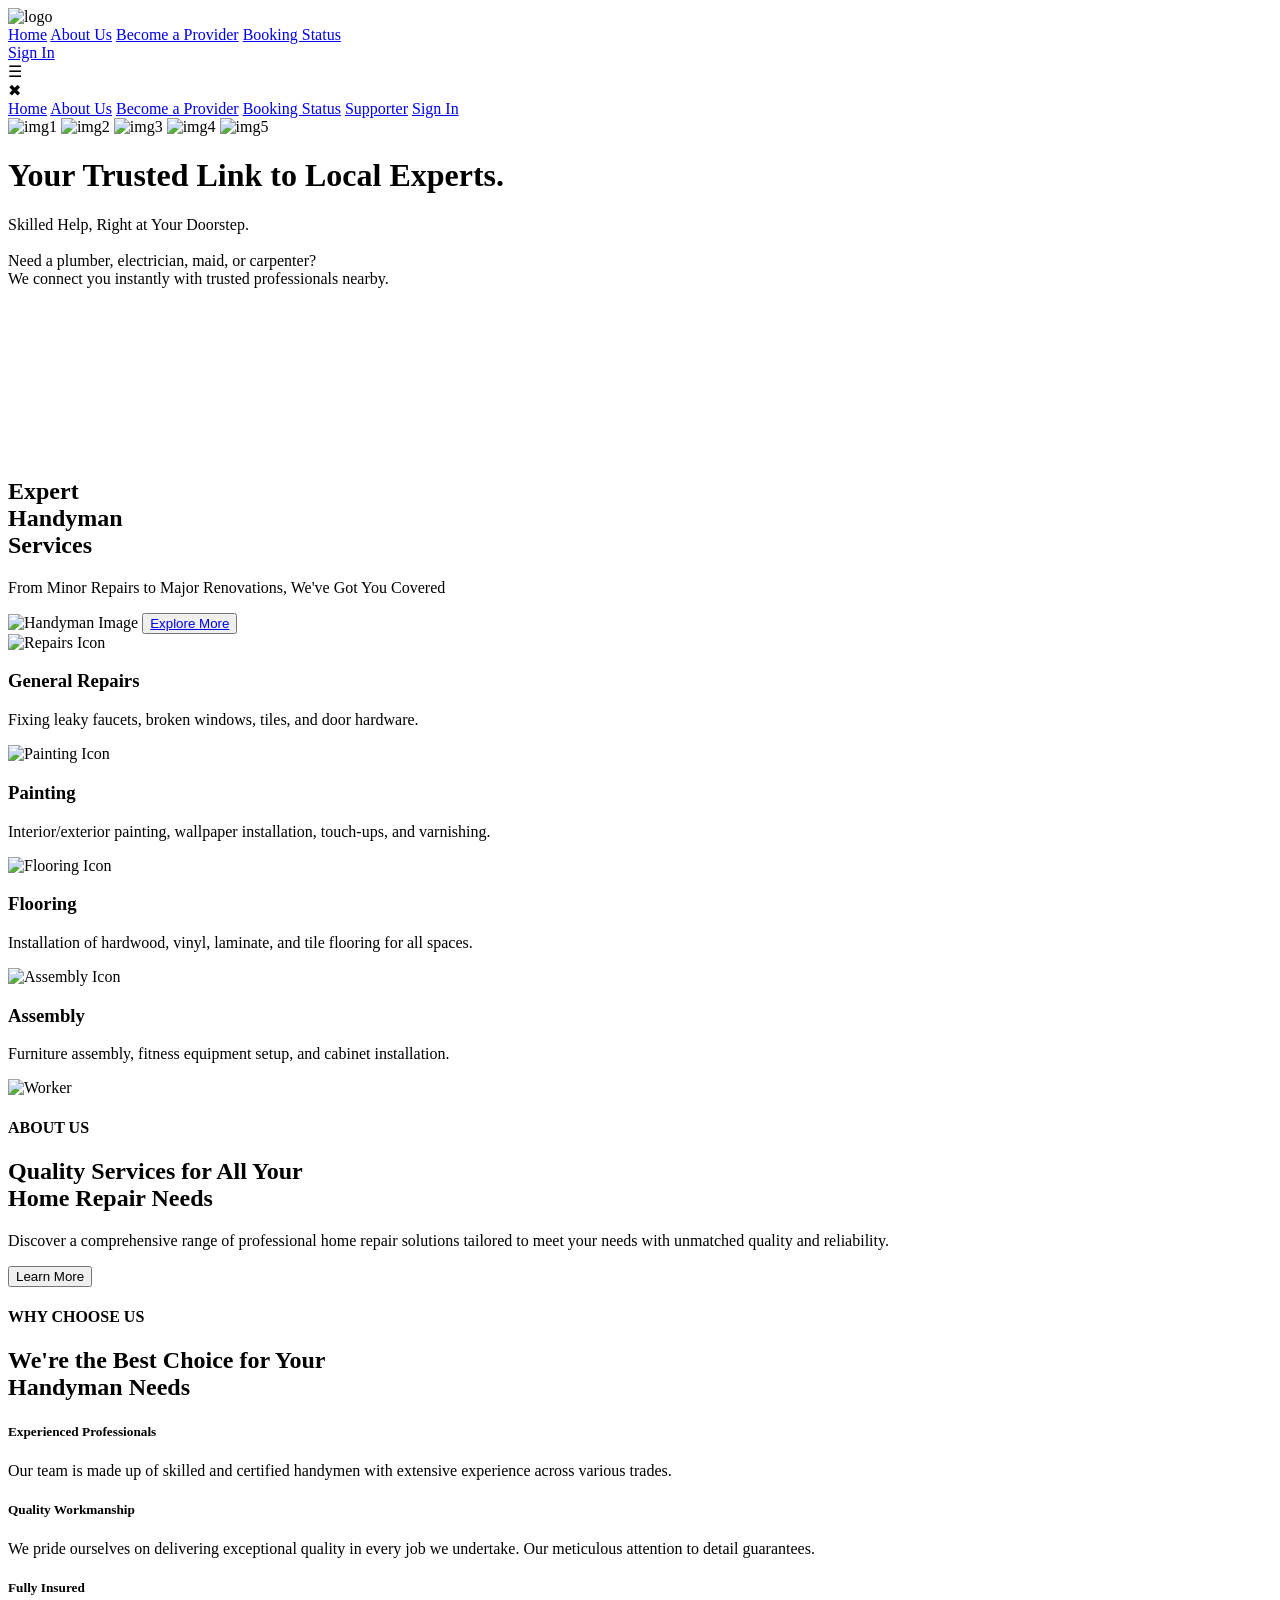
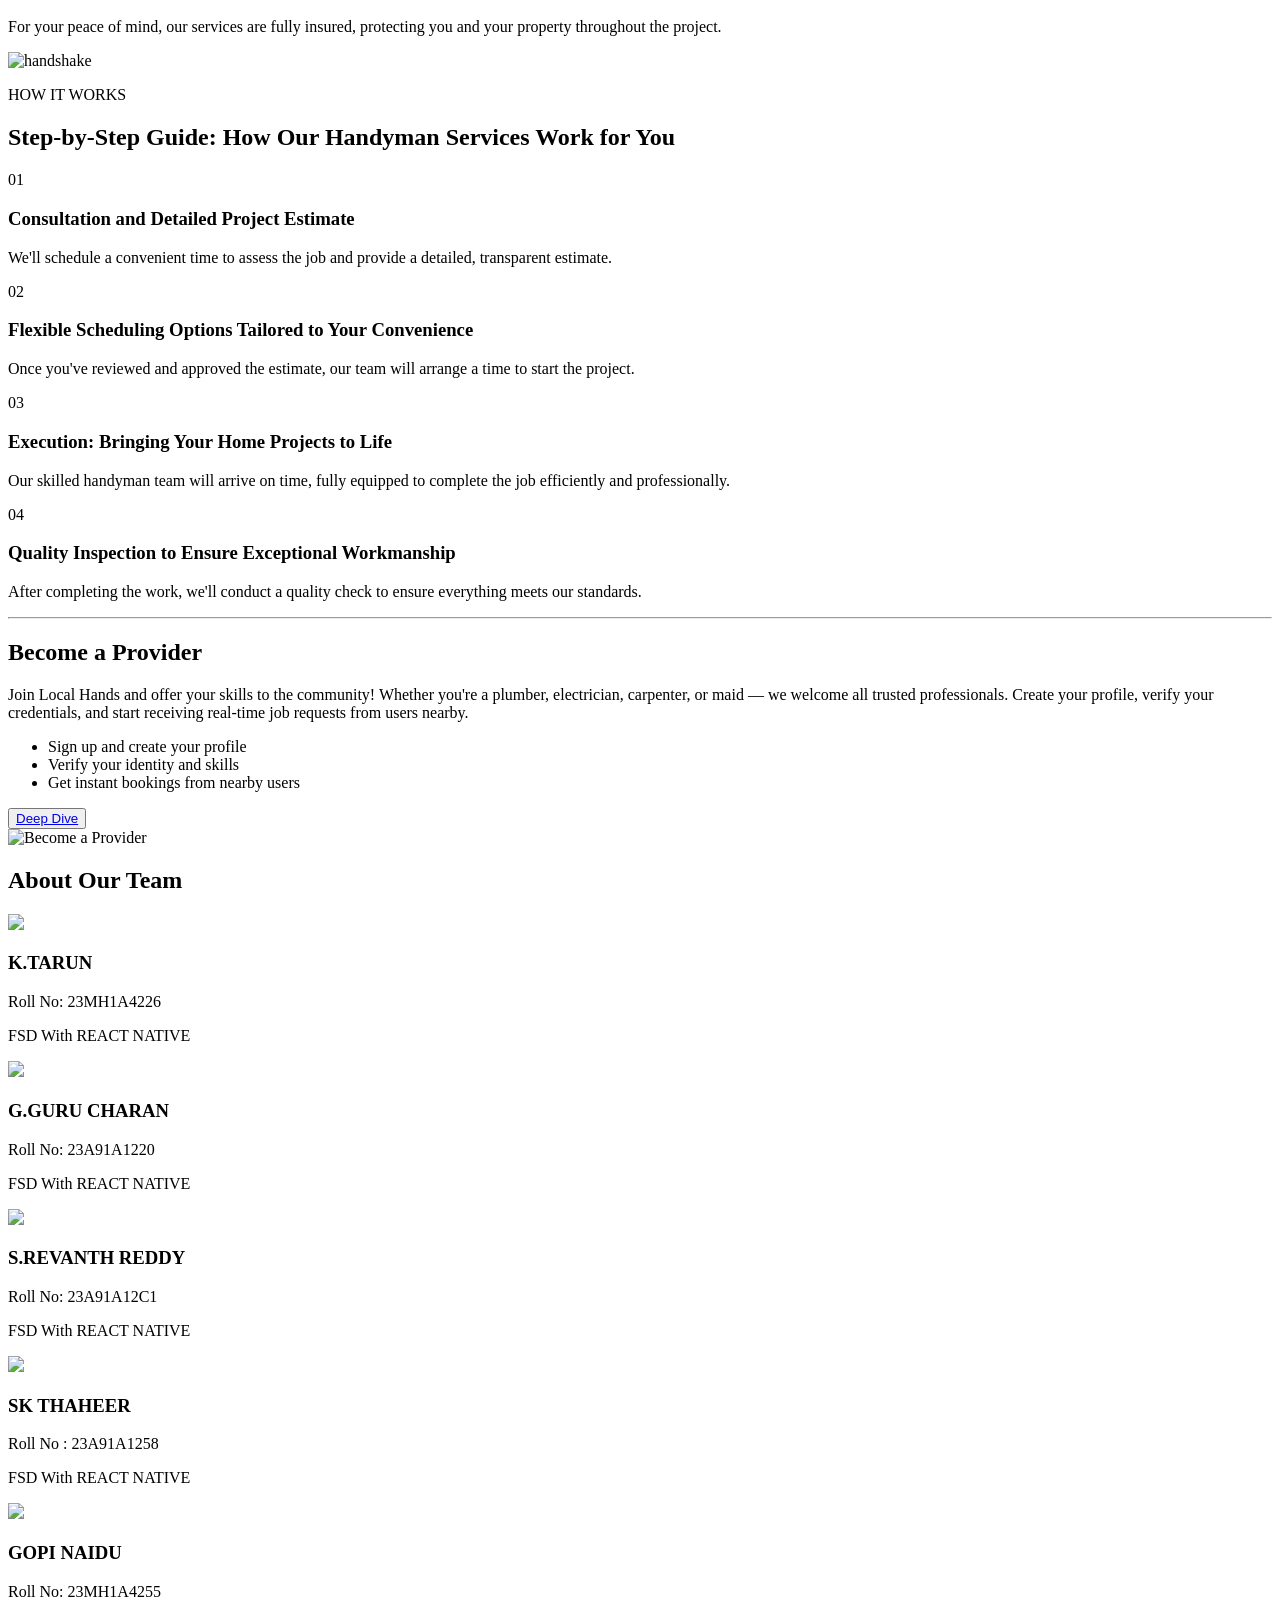
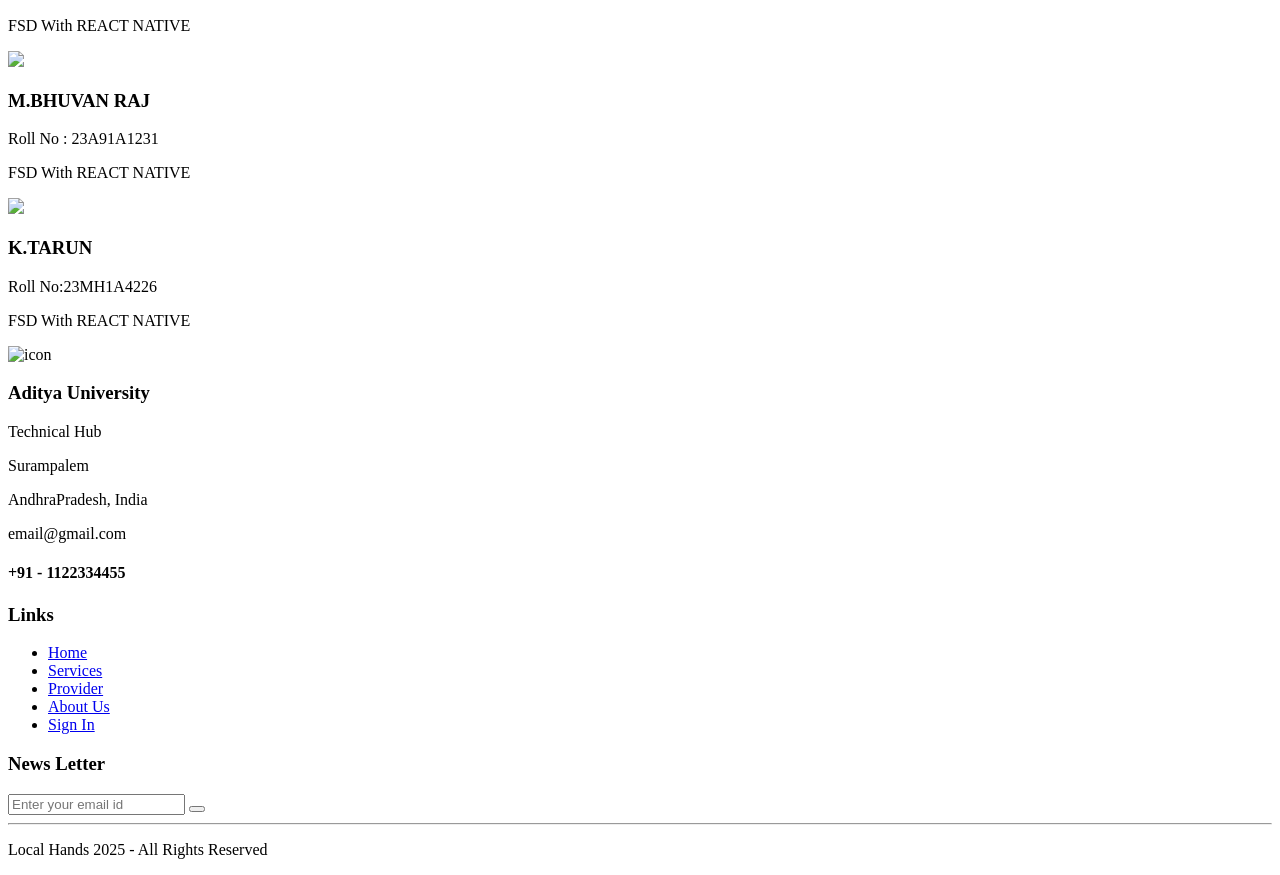
==== index.html @ 52539700 "feat: Add initial implementation of Local Hands website - Created index.html with a structured layou" ====
<!DOCTYPE html>
<html lang="en">

<head>
    <meta charset="UTF-8" />
    <meta name="viewport" content="width=device-width, initial-scale=1.0" />
    <title>Local Hands</title>  
    <link rel="stylesheet" href="myStyle.css" />
    <script src="https://kit.fontawesome.com/f09ceee3c1.js" crossorigin="anonymous"></script>
</head>

<body>
    <div class="main" id="home">
        <div class="navbar">
            <div class="nav-left">
                <img src="/assets/logo.jpg" alt="logo" class="logo">   
            </div>
            <div class="nav-center">
                <a href="#home">Home</a>
                <a href="#About-Us">About Us</a>
                <a href="#provider">Become a Provider</a>   
                <!-- <a href="#intro-panel">All services</a> -->

                <a href="mybooking.html">Booking Status</a>
            </div>
            <div class="nav-right">
                <a href="login.html" class="sign-in-btn">Sign In</a>
                <div class="hamburger" onclick="openMenu()">☰</div>
            </div>
        </div>
        <div class="all-content">
            <div class="Sidebar">
                <div class="close-icon" onclick="closeMenu()">✖</div>
                <a href="#home"> Home</a>
                <a href="#About-Us">About Us</a>
                <a href="#provider"> Become a Provider</a>
                <a href="#provider"> Booking Status</a>
                 <a href="#intro-panel">Supporter</a>

                <a href="login.html"> Sign In</a>
            </div>

            <div class="slider-cont">
                <div class="slider-wr">
                    <div class="slider">
                        <img id="slide-1" src="/assets/location1.jpg" alt="img1">
                        <img id="slide-2" src="/assets/Electrician2.jpg" alt="img2">
                        <img id="slide-3" src="/assets/Maid3.jpg" alt="img3">
                        <img id="slide-4" src="/assets/Carpenter4.jpg" alt="img4">
                        <img id="slide-5" src="/assets/Trusted5.jpg" alt="img5">
                    </div>
                    <div class="slider-nav">
                        <a href="#slide-1"></a>
                        <a href="#slide-2"></a>
                        <a href="#slide-3"></a>
                        <a href="#slide-4"></a>
                        <a href="#slide-5"></a>
                    </div>
                </div>
            </div>

            <div class="container">
                <div class="left">
                    <h1>Your Trusted <span>Link</span> to <span>Local</span> Experts.</h1>
                    <p>Skilled Help, Right at Your Doorstep.<br><br>
                        Need a plumber, electrician, maid, or carpenter? <br>
                        We connect you instantly with trusted professionals nearby.</p>
                    <!-- <button class="signIn-btn">
                        <a href="#">Explore</a>
                    </button> -->
                </div>
                <div class="right">
                    <video autoplay muted loop src="./assets/video2 (1).mp4" alt="img">
                </div>
            </div>
        </div>
<!-- services-->

<section class="section-container">
    <!-- Left Section -->
    <div class="intro-panel">
      <h1>Expert<br>Handyman<br>Services</h1>
      <p>From Minor Repairs to Major Renovations, We've Got You Covered</p>
      <img src="https://d27vg8jo26ejl7.cloudfront.net/images/partner_registration/ru-service-provider.png" alt="Handyman Image" class="main-image" />
      <button class="cta-button"><a href="./Allservices.html">Explore More</a></button>
    </div>

    <!-- Right Section -->
    <div class="services-grid">
      <div class="service-card">
        <img src="https://bernardspillane.ie/wp-content/uploads/2020/02/General-Repairs-Maintenance.jpg" alt="Repairs Icon" class="service-image"/>
        <h3>General Repairs</h3>
        <p>Fixing leaky faucets, broken windows, tiles, and door hardware.</p>
      </div>
      <div class="service-card">
        <img src="https://handymanofcobb.com/wp-content/uploads/2022/05/greensboro-professional-painters-drywall-repair-1_orig.jpg" alt="Painting Icon" class="service-image"/>
        <h3>Painting</h3>
        <p>Interior/exterior painting, wallpaper installation, touch-ups, and varnishing.</p>
      </div>
      <div class="service-card">
        <img src="https://encrypted-tbn0.gstatic.com/images?q=tbn:ANd9GcQEj7vi5hPJaVwqevmM2VO5gn5ODfnHuxLxfw&s" alt="Flooring Icon" class="service-image"/>
        <h3>Flooring</h3>
        <p>Installation of hardwood, vinyl, laminate, and tile flooring for all spaces.</p>
      </div>
      <div class="service-card">
        <img src="https://encrypted-tbn0.gstatic.com/images?q=tbn:ANd9GcQiRS_-NgOWRgSBmi3JAGXg7_hEZpjzw-PqiA&s" alt="Assembly Icon" class="service-image"/>
        <h3>Assembly</h3>
        <p>Furniture assembly, fitness equipment setup, and cabinet installation.</p>
      </div>
    </div>
  </section>

<!-- learn more-->

     <div class="aboutprovs">
            <section class="section about-section">
                <div class="about-img-wrapper">
                    <img src="https://thanksfortoday.studio/fixit/wp-content/uploads/sites/40/2024/05/builder-working-on-house-rennovation-2023-11-27-05-12-39-utc.jpg"
                        alt="Worker">
                </div>
                <div class="about-text-content">
                    <h4>ABOUT US</h4>
                    <h2>Quality Services for All Your<br>Home Repair Needs</h2>
                    <p>Discover a comprehensive range of professional home repair solutions tailored to meet your needs
                        with
                        unmatched quality and reliability.</p>
                       <button class="btn-learn-more" onclick="location.href='#how-it-works'">Learn More</button>
                </div>
            </section>

            <section class="section why-section">
                <div class="why-text-content">
                    <h4>WHY CHOOSE US</h4>
                    <h2>We're the Best Choice for Your<br>Handyman Needs</h2>
                    <div class="feature-list">
                        <div class="feature-item">
                            <div class="feature-icon">
                                <i class="fa-solid fa-medal"></i>
                            </div>
                            <div>
                                <h5>Experienced Professionals</h5>
                                <p>Our team is made up of skilled and certified handymen with extensive experience
                                    across
                                    various trades.</p>
                            </div>
                        </div>

                        <div class="feature-item">
                            <div class="feature-icon">
                                <i class="fa-solid fa-thumbs-up"></i>
                            </div>
                            <div>
                                <h5>Quality Workmanship</h5>
                                <p>We pride ourselves on delivering exceptional quality in every job we undertake. Our
                                    meticulous attention to detail guarantees.</p>
                            </div>
                        </div>

                        <div class="feature-item">
                            <div class="feature-icon">
                                <i class="fa-solid fa-shield-halved"></i>
                            </div>
                            <div>
                                <h5>Fully Insured</h5>
                                <p>For your peace of mind, our services are fully insured, protecting you and your
                                    property
                                    throughout the project.</p>
                            </div>
                        </div>
                    </div>
                </div>

                <div class="why-img-wrapper">

                    <div class="why-image">
                        <img src="https://thanksfortoday.studio/fixit/wp-content/uploads/sites/40/2024/05/happy-female-client-and-maintenance-service-worker-2023-11-27-05-21-55-utc.jpg"
                            alt="handshake">
                    </div>
                </div>
            </section>
        </div>

<!--steps to use-->
        <div class="work-section">
            <div class="work-header">
                <div class="header-text">
                    <p class="label">HOW IT WORKS</p>
                    <h2 class="title">Step-by-Step Guide: How Our Handyman Services Work for You</h2>
                </div>
                 
            </div>

            <div class="work-cards">
                <div class="card brown-card">
                    <div class="card-num">01</div>
                    <h3 class="card-head">Consultation and Detailed Project Estimate</h3>
                    <p class="card-text">We'll schedule a convenient time to assess the job and provide a detailed,
                        transparent estimate.</p>
                </div>

                <div class="card white-card">
                    <div class="card-num">02</div>
                    <h3 class="card-head">Flexible Scheduling Options Tailored to Your Convenience</h3>
                    <p class="card-text">Once you've reviewed and approved the estimate, our team will arrange a time to
                        start the project.</p>
                </div>

                <div class="card brown-card">
                    <div class="card-num">03</div>
                    <h3 class="card-head">Execution: Bringing Your Home Projects to Life</h3>
                    <p class="card-text">Our skilled handyman team will arrive on time, fully equipped to complete the
                        job efficiently and professionally.</p>
                </div>

                <div class="card white-card">
                    <div class="card-num">04</div>
                    <h3 class="card-head">Quality Inspection to Ensure Exceptional Workmanship</h3>
                    <p class="card-text">After completing the work, we'll conduct a quality check to ensure everything
                        meets our standards.</p>
                </div>
            </div>
        </div>
        <hr>
<!-- Become a Provider-->

       <div class="Provider" id="provider">
            <div class="provider-container">
                <div class="provider-left">
                    <h2>Become a Provider</h2>
                    <p>Join Local Hands and offer your skills to the community! Whether you're a plumber, electrician,
                        carpenter, or maid — we welcome all trusted professionals. Create your profile, verify your
                        credentials, and start receiving real-time job requests from users nearby.</p>
                    <ul>
                        <li><i class="fa-solid fa-user"></i> Sign up and create your profile</li>
                        <li><i class="fa-solid fa-shield-halved"></i> Verify your identity and skills</li>
                        <li><i class="fa-solid fa-handshake"></i> Get instant bookings from nearby users</li>
                    </ul>
                    <button class="signIn-btn"><a href="form.html">Deep Dive</a></button>
                </div>
                <div class="provider-right">
                    <img src="assets/providerimg.png" alt="Become a Provider" />
                </div>
            </div>
        </div>
<!-- About us-->
       <div class="Aboutus" id="About-Us">
            <h2>About Our Team</h2>
            <div class="team-slider">
                <div class="fullteam">
                    <div class="team-member1">
                        <div class="pic-frame">
                            <img src="https://mobile.technicalhub.io:5010/student/23MH1A4226.png">
                        </div>
                        <h3>K.TARUN</h3>
                        <p>Roll No: 23MH1A4226</p>
                        <p> FSD With REACT NATIVE</p>
                    </div>

                    <div class="team-member">
                        <div class="pic-frame">
                            <img src="assets/charan.jpg">
                        </div>
                        <h3>G.GURU CHARAN</h3>
                        <p>Roll No: 23A91A1220</p>
                        <p>FSD With REACT NATIVE</p>
                    </div>

                    <div class="team-member1">
                        <div class="pic-frame">
                            <img src="assets/revanth.jpg">
                        </div>
                        <h3>S.REVANTH REDDY</h3>
                        <p>Roll No: 23A91A12C1</p>
                        <p>FSD With REACT NATIVE</p>
                    </div>

                    <div class="team-member">
                        <div class="pic-frame">
                            <img src="https://mobile.technicalhub.io:5010/student/23A91A1258.png">
                        </div>
                        <h3>SK THAHEER</h3>
                        <p>Roll No : 23A91A1258</p>
                        <p>FSD With REACT NATIVE</p>
                    </div>

                    <div class="team-member1">
                        <div class="pic-frame">
                            <img src=" https://mobile.technicalhub.io:5010/student/23MH1A4255.png">
                        </div>
                        <h3>GOPI NAIDU</h3>
                        <p>Roll No: 23MH1A4255</p>
                        <p>FSD With REACT NATIVE</p>
                    </div>

                    <div class="team-member">
                        <div class="pic-frame">
                            <img src="assets/bhuvan.jpg">
                        </div>
                        <h3>M.BHUVAN RAJ</h3>
                        <p>Roll No : 23A91A1231</p>
                        <p>FSD With REACT NATIVE</p>
                    </div>
                    <div class="team-member1">
                        <div class="pic-frame">
                            <img src="https://mobile.technicalhub.io:5010/student/23MH1A4226.png""/>
                        </div>
                        <h3>K.TARUN</h3>
                        <p>Roll No:23MH1A4226</p>
                        <p> FSD With REACT NATIVE</p>
                    </div>
                </div>
            </div>
        </div>  
    </div>
    <!-- Footer -->
    <div class="footer">
        <div class="row">
            <div class="col logo-col">
              <img src=".//assets/localhandsicon.jpg" alt="icon" class="footlogo">
            </div>
            <div class="col">
                <h3>Aditya University
                    <div class="underline"><span></span></div>
                </h3>
                <p>Technical Hub</p>
                <p>Surampalem</p>
                <p>AndhraPradesh, India</p>
                <p class="email-id">email@gmail.com</p>
                <h4>+91 - 1122334455</h4>
            </div>
            <div class="col">
                <h3>Links <div class="underline"><span></span></div>
                </h3>
                <ul>
                    <li><a href="#home">Home</a></li>
                    <li><a href="#services">Services</a></li>
                    <li><a href="#provider">Provider</a></li>
                    <li><a href="#About-Us">About Us</a></li>
                    <li><a href="login.html">Sign In</a></li>
                </ul>
            </div>
            <div class="col">
                <h3>News Letter <div class="underline"><span></span></div>
                </h3>
                <form>
                    <i class="fa-regular fa-envelope"></i>
                    <input type="email" placeholder="Enter your email id" required>
                    <button type="submit"><i class="fa-solid fa-arrow-right"></i></button>
                </form>
                <div class="social-ic">
                    <i class="fa-brands fa-facebook"></i>
                    <i class="fa-brands fa-instagram"></i>
                    <i class="fa-brands fa-github"></i>
                    <i class="fa-brands fa-linkedin"></i>
                </div>
            </div>
        </div>
        <hr>
        <p class="copyrights">Local Hands <i class="fa-regular fa-copyright"></i> 2025 - All Rights Reserved </p>
    </div>

    <script src="script.js"></script>
</body>

</html>
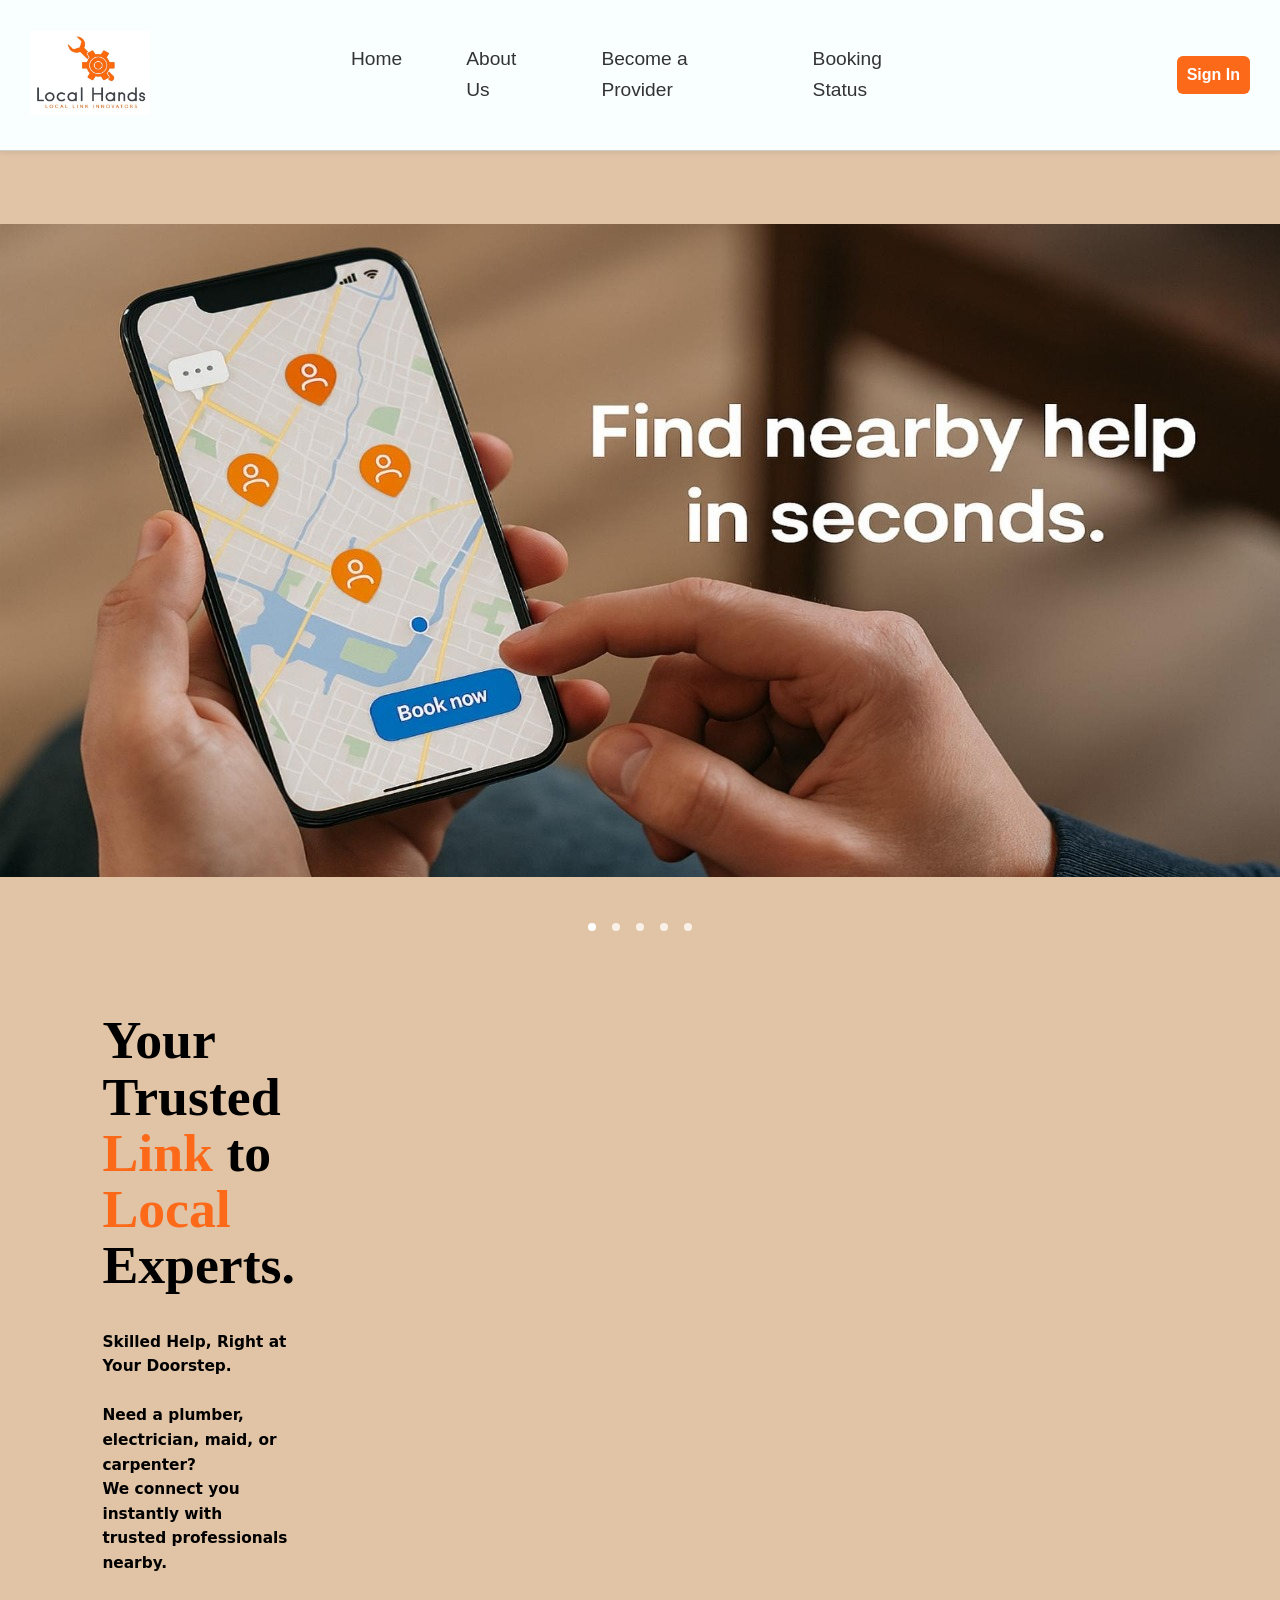
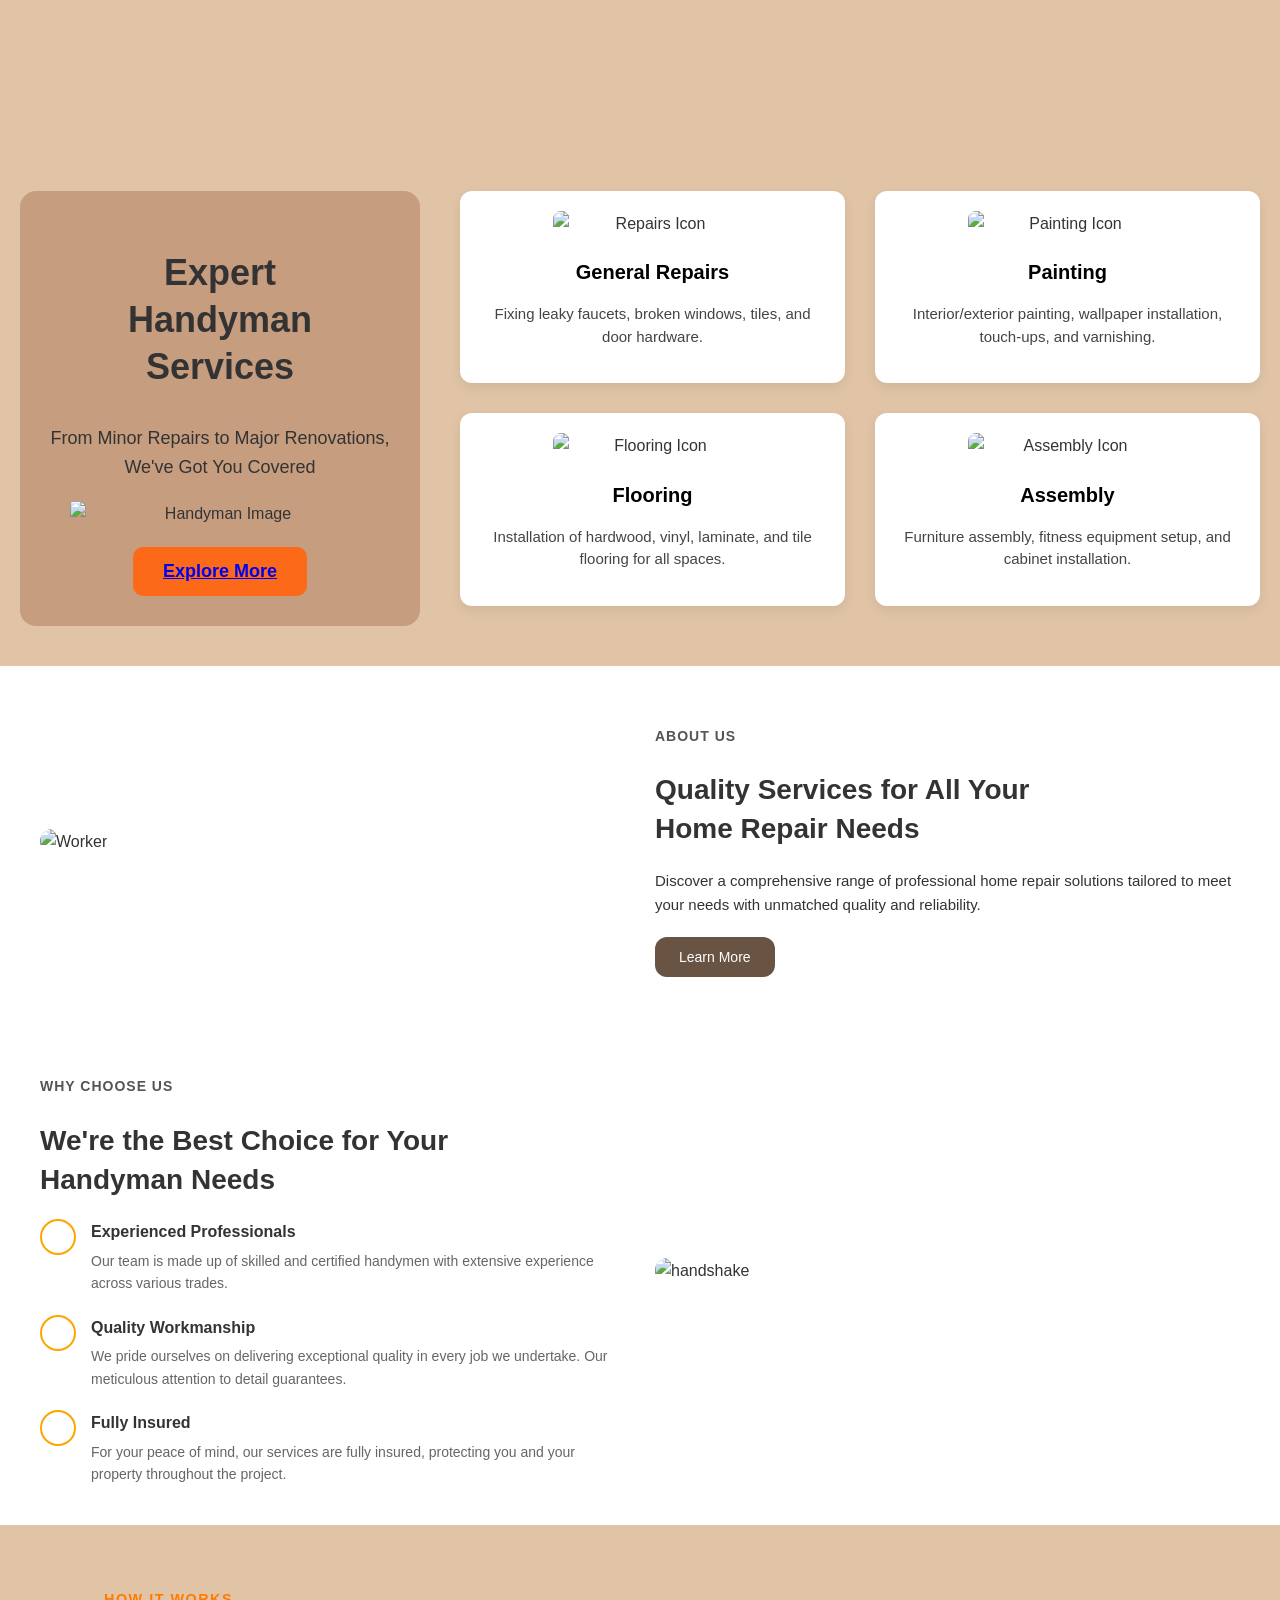
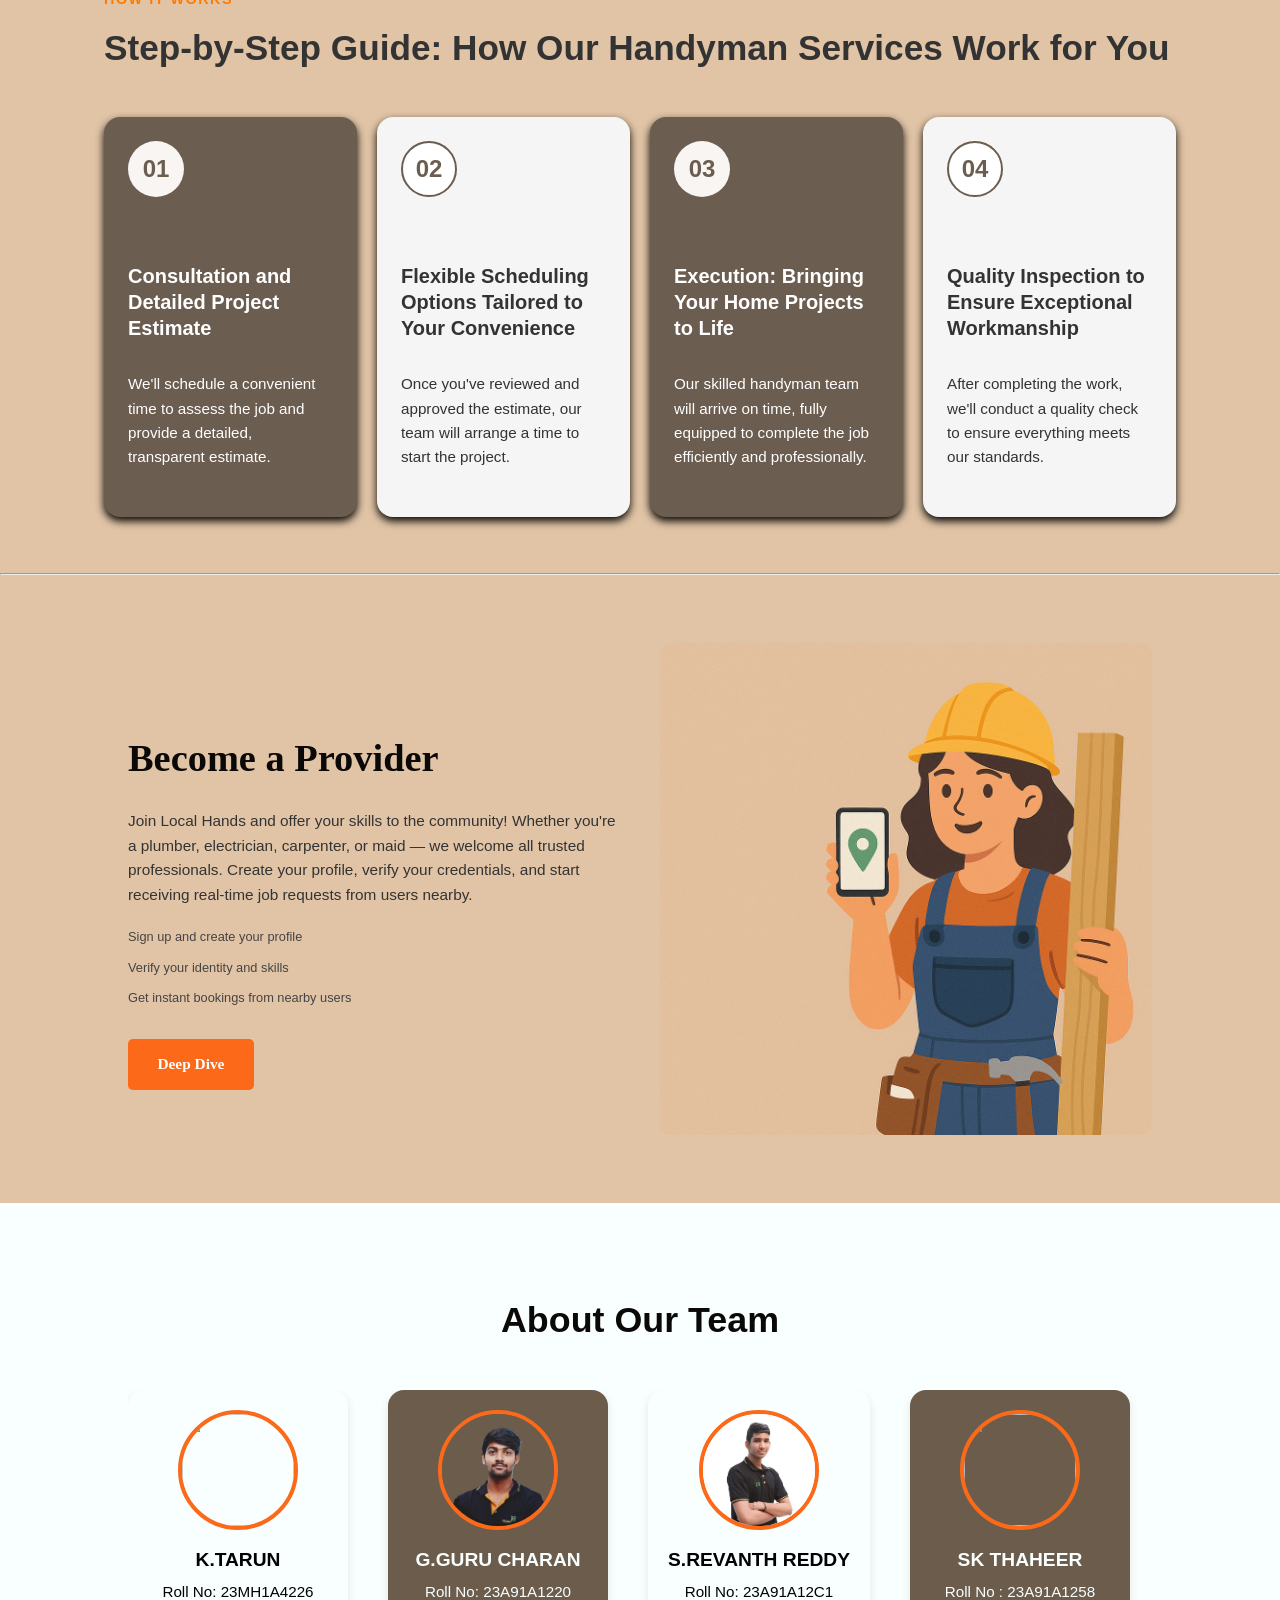
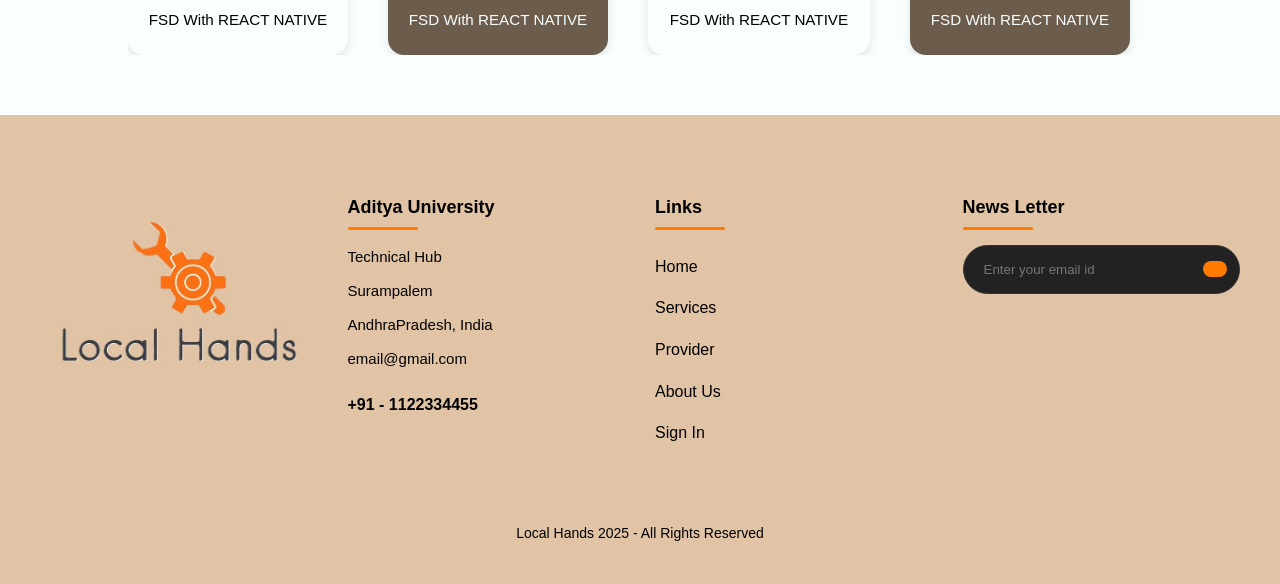
==== commit 0bcddccc: "Fix stylesheet link case sensitivity" ====
--- a/index.html
+++ b/index.html
@@ -5,7 +5,7 @@
     <meta charset="UTF-8" />
     <meta name="viewport" content="width=device-width, initial-scale=1.0" />
     <title>Local Hands</title>  
-    <link rel="stylesheet" href="myStyle.css" />
+    <link rel="stylesheet" href="mystyle.css" />
     <script src="https://kit.fontawesome.com/f09ceee3c1.js" crossorigin="anonymous"></script>
 </head>
 
@@ -362,4 +362,4 @@
     <script src="script.js"></script>
 </body>
 
-</html>+</html>
--- a/mystyle.css
+++ b/mystyle.css
@@ -0,0 +1,1202 @@
+* {
+  box-sizing: border-box;
+}
+html {
+  scroll-behavior: smooth;
+}
+
+body {
+  margin: 0;  
+  padding: 0;
+} 
+.navbar {
+  /* height: 85px; */
+  padding: 20px;  
+  display: flex;    
+  align-items: center;
+  justify-content: space-between;
+  padding: 15px 30px;
+  background-color: #f9ffff;
+  border-bottom: 1px solid #ccc;
+  box-shadow: 0 1px 6px rgba(0, 0, 0, 0.1);
+  position: sticky;   
+  top: 0;
+  z-index: 10;
+}
+.nav-left img {
+  padding-top: 16px;
+  width: 120px;   
+  height: 100px;
+  align-self: flex-start;
+  margin-bottom: 12px;
+}
+
+.logo,
+.nav-right a,
+.location-icon,
+.dropdown-icon {
+  color: #111111;
+}
+
+.logo {
+  font-size: 28px;
+  font-weight: bold;
+  color: rgb(0, 0, 0);
+  margin: 0;
+}
+
+.nav-left {
+  flex: 1;
+}
+
+.nav-center {
+  flex: 2;
+  display: flex;
+  justify-content: space-between;
+  gap: 2rem;
+}
+
+.nav-center a {
+  text-decoration: none;
+  color: #333;
+  font-size: 1.2rem;
+  font-weight: 500;
+  padding: 8px 16px;
+  transition: color 0.2s;
+}
+
+.nav-center a:hover {
+  color: #fc6919;
+}
+/* 
+.location-box {
+  display: flex;
+  align-items: center;
+  gap: 8px;
+  background: #f7f7f7;
+  border-radius: 8px;
+  padding: 6px 12px;
+  box-shadow: 0 1px 4px rgba(0, 0, 0, 0.03);
+}
+
+.location-box input {
+  border: none;
+  outline: none;
+  font-size: 14px;
+  padding: 4px;
+}
+
+.nav-input {
+  width: 120px;
+  max-width: 30vw;
+  padding: 6px 10px;
+  border: 1px solid #ccc;
+  border-radius: 6px;
+  margin: 0 4px;
+  font-size: 15px;
+}
+
+.search-box {
+  flex: 1;
+  margin-left: 10px;
+}
+
+.location-icon {
+  font-size: 18px;
+  margin-right: 6px;
+} */
+
+.dropdown-icon {
+  font-size: 12px;
+  margin-left: 5px;
+  cursor: pointer;
+}
+
+.nav-right {
+  flex: 1;
+  display: flex;
+  align-items: center;
+  justify-content: flex-end;
+  gap: 1rem;
+}
+
+.nav-right a {
+  display: flex;
+  align-items: center;
+  gap: 4px;
+  text-decoration: none;
+  color: #222;
+  font-weight: 600;
+  font-size: 16px;
+  padding: 6px 10px;
+  border-radius: 6px;
+  transition: background 0.2s;
+}
+
+/* .nav-right a:hover {
+  background: #FC6919;
+} */
+
+.sign-in-btn {
+  background: #fc6919;
+  color: #fff !important;
+  padding: 18px 30px;
+  border-radius: 20px;
+  text-decoration: none;
+  font-weight: 600;
+  transition: background 0.2s;
+  border: none;
+}
+
+.sign-in-btn:hover {
+  background:#6b5c4c;;
+  color: #fff;
+}
+
+.hamburger {
+  display: none;
+  font-size: 2rem;
+  margin-left: 10px;
+  cursor: pointer;
+}
+
+.Sidebar {
+  display: none;
+  flex-direction: column;
+  position: fixed;
+  top: 0;
+  right: 0;
+  background: #fff;
+  width: 220px;
+  height: 100vh;
+  box-shadow: -2px 0 12px rgba(0, 0, 0, 0.08);
+  z-index: 1000;
+  padding: 24px 16px;
+  gap: 18px;
+}
+
+.close-icon {
+  align-self: flex-end;
+  font-size: 24px;
+  cursor: pointer;
+  color: #333;
+  margin-bottom: 12px;
+}
+
+.Sidebar a {
+  display: flex;
+  align-items: center;
+  gap: 8px;
+  text-decoration: none;
+  color: #333;
+  font-size: 18px;
+  padding: 10px 0;
+  border-bottom: 1px solid #eee;
+}
+
+.Sidebar a:hover {
+  color: #fc6919;
+  background: #f0f0f0;
+}
+
+.slider-cont {
+  width: 100%;
+  height: calc(100vh - 100px);
+  overflow: hidden;
+  margin: 0;
+  padding: 0;
+  position: relative;
+  /* background-image: url(assets/background1.jpg); */
+}
+
+.slider-wr {
+  position: relative;
+  max-width: 100rem;
+  height: calc(100vh - 100px);
+  margin: 0 auto;
+  overflow: hidden;
+}
+
+.slider {
+  display: flex;
+  height: 100%;
+  overflow-x: auto;
+  scroll-snap-type: x mandatory;
+  scroll-behavior: smooth;
+  box-shadow: 0 1.5rem 3rem -0.75rem hsla(0, 0%, 0%, 0.25);
+}
+
+.slider img {
+  flex: 1 0 100%;
+  scroll-snap-align: start;
+  object-fit: contain;
+  width: 100%;
+  height: 100%;
+}
+
+.slider-nav {
+  display: flex;
+  column-gap: 1rem;
+  position: absolute;
+  bottom: 1.25rem;
+  left: 50%;
+  transform: translateX(-50%);
+  z-index: 1;
+}
+
+.slider-nav a {
+  width: 0.5rem;
+  height: 0.5rem;
+  border-radius: 50%;
+  background-color: white;
+  opacity: 0.75;
+  transition: opacity ease 250ms;
+}
+
+.slider-nav a:hover {
+  opacity: 1;
+}
+.slider::-webkit-scrollbar {
+  display: none;
+}
+
+.slider {
+  -ms-overflow-style: none;
+  scrollbar-width: none;
+}
+
+@media (max-width: 770px) {
+  .slider-wr {
+    height: 50vh;
+  }
+}
+
+
+.section-container {
+      display: flex;
+      flex-wrap: wrap;
+      gap: 40px;
+      justify-content: center;
+      align-items: flex-start;
+      padding: 40px 20px;
+    }
+
+    .intro-panel {
+      background-color: #c69d7f;
+      padding: 30px;
+      border-radius: 16px;
+      flex: 1 1 350px;
+      max-width: 450px;
+      display: flex;
+      flex-direction: column;
+      align-items: center;
+      text-align: center;
+    }
+
+    .intro-panel h1 {
+      font-size: 36px;
+      font-weight: bold;
+      margin-bottom: 15px;
+      line-height: 1.3;
+    }
+
+    .intro-panel p {
+      font-size: 18px;
+      margin-bottom: 20px;
+    }
+
+    .main-image {
+      width: 100%;
+      max-width: 300px;
+      height: auto;
+      margin-bottom: 20px;
+    }
+
+    .cta-button {
+      background-color: #fc6919;
+      
+      border: none;
+      text-decoration: none;
+
+      padding: 14px 30px;
+      border-radius: 10px;
+      cursor: pointer;
+      font-weight: bold;
+      font-size: 18px;
+      transition: background-color 0.3s ease;
+    }
+
+    .cta-button:hover {
+      background-color: #e05812;
+    }
+
+    .services-grid {
+      flex: 2 1 700px;
+      display: grid;
+      grid-template-columns: repeat(2, 1fr);
+      gap: 30px;
+    }
+
+    .service-card {
+      background-color: #ffffff;
+      border-radius: 12px;
+      box-shadow: 0 4px 12px rgba(0,0,0,0.08);
+      padding: 20px;
+      text-align: center;
+      transition: transform 0.3s ease;
+    }
+
+    .service-card:hover {
+      transform: translateY(-6px);
+    }
+
+    .service-card img {
+      width: 100%;
+      max-width: 200px;
+      height: auto;
+      margin: 0 auto 15px auto;
+      display: block;
+      border-radius: 8px;
+    }
+
+    .service-card h3 {
+      font-size: 20px;
+      margin-bottom: 10px;
+      color: #000;
+    }
+
+    .service-card p {
+      font-size: 15px;
+      color: #444;
+      line-height: 1.5;
+    }
+
+    @media (max-width: 992px) {
+      .section-container {
+        flex-direction: column;
+        align-items: center;
+      }
+
+      .services-grid {
+        grid-template-columns: 1fr;
+        width: 100%;
+      }
+
+      .service-card {
+        max-width: 100%;
+      }
+    }
+
+    @media (max-width: 480px) {
+      .intro-panel h1 {
+        font-size: 28px;
+      }
+
+      .intro-panel p,
+      .service-card p {
+        font-size: 14px;
+      }
+
+      .cta-button {
+        font-size: 16px;
+        padding: 10px 20px;
+      }
+    }
+.container {
+  background-color: #e1c4a6;
+  width: 100%;
+  
+  height: calc(100vh - 100px);
+  display: flex;
+  position: relative;
+}
+.left {
+  height: 100%;
+  width: 50%;
+  padding: 2vw 8vw;
+}
+
+.left h1 {
+  color: black;
+  font-size: 4.2vw;
+  line-height: 4.4vw;
+  font-family: Cambria, Cochin, Georgia, Times, "Times New Roman", serif;
+}
+
+.left h1 span {
+  color: #fc6919;
+}
+
+.left p {
+  font-family: system-ui, -apple-system, BlinkMacSystemFont, "Segoe UI", Roboto,
+    Oxygen, Ubuntu, Cantarell, "Open Sans", "Helvetica Neue", sans-serif;
+  font-size: 1.2vw;
+  font-weight: 600;
+  color: black;
+  width: 80%;
+  margin-top: 2vw;
+  margin-bottom: 3vw;
+}
+
+.signIn-btn {
+  font-family: "Times New Roman", Times, serif;
+  cursor: pointer;
+  font-size: 1.2vw;
+  padding: 1.3vw 2.3vw;
+  background-color: #fc6919;
+  color: white;
+  border: none;
+  border-radius: 5px;
+  font-weight: 700;
+  transition: all 0.1s ease;
+}
+
+.signIn-btn a {
+  text-decoration: none;
+  color: white;
+}
+
+.signIn-btn:hover {
+  background-color: #6b5c4c;
+  color: white;
+}
+
+.signIn-btn:active {
+  transform: translateY(2px);
+}
+
+.right {
+  /* height: 100%; */
+  /* width: 50%; */
+  overflow: hidden;
+  padding-bottom: 10px;
+}
+
+.right video {
+  width: 100%;
+  height: 100%;
+  object-fit: contain;
+}
+
+.content {
+  display: flex;
+  justify-content: center;
+  width: 100%;
+  height: 1000px;
+  background-color: #c2f7fc;
+}
+
+@media (max-width: 830px) {
+  .nav-center,
+  .nav-right a {
+    display: none;
+  }
+
+  .hamburger {
+    display: block;
+  }
+}
+
+@media (max-width: 770px) {
+  .container {
+    flex-direction: column;
+    align-items: center;
+    justify-content: center;
+    height: auto;
+  }
+  .left,
+  .right {
+    width: 100%;
+    height: auto;
+    padding: 6vw 4vw;
+    display: flex;
+    flex-direction: column;
+    align-items: center;
+    justify-content: center;
+    text-align: center;
+  }
+  .left h1 {
+    font-size: 7vw;
+    line-height: 8vw;
+    margin-bottom: 3vw;
+  }
+  .left p {
+    font-size: 3vw;
+    width: 100%;
+    margin-bottom: 4vw;
+  }
+  .signIn-btn {
+    font-size: 3vw;
+    padding: 2vw 4vw;
+  }
+  .right img {
+    width: 100%;
+    height: auto;
+    max-width: 400px;
+    margin: 0 auto;
+    object-fit: contain;
+    display: block;
+  }
+}
+body {
+  font-family: "Inter", sans-serif;
+  margin: 0;
+  padding: 0;
+  background-color: #e1c4a6;
+  color: #333333;
+  line-height: 1.6;
+}
+
+.work-section {
+  padding: 48px 5%;
+  max-width: 1200px;
+  margin: 0 auto;
+}
+
+.work-header {
+  display: flex;
+  flex-wrap: wrap;
+  justify-content: space-between;
+  align-items: flex-start;
+  margin-bottom: 48px;
+  gap: 24px;
+}
+
+.header-text {
+  flex: 2;
+  min-width: 300px;
+}
+
+.label {
+  font-size: 0.9em;
+  font-weight: 600;
+  color: #ff7b00;
+  text-transform: uppercase;
+  letter-spacing: 1.5px;
+  margin-bottom: 16px;
+}
+
+.title {
+  font-size: 2.2em;
+  font-weight: 700;
+  color: #333333;
+  line-height: 1.2;
+  margin: 0;
+}
+
+.desc {
+  flex: 1;
+  min-width: 300px;
+  font-size: 1em;
+  color: #181616;
+  margin-top: 0;
+  max-width: 450px;
+}
+
+.work-cards {
+  display: flex;
+  flex-direction: row;
+  justify-content: center;
+  align-items: stretch;
+  gap: 32px;
+  flex-wrap: wrap; /* Allows wrapping on smaller screens */
+  margin-top: 32px;
+}
+
+.card {
+  flex: 1 1 220px;
+  max-width: 320px;
+  min-width: 220px;
+  margin: 0;
+  box-sizing: border-box;
+}
+
+.card {
+  flex: 1;
+  min-width: 250px;
+  max-width: calc(25% - 18px);
+  height: 400px;
+  padding: 24px;
+  border-radius: 16px;
+  box-shadow: 0 4px 8px black;
+  display: flex;
+  flex-direction: column;
+  justify-content: flex-start;
+}
+
+.brown-card {
+  background-color: #6b5d50;
+  color: #ffffff;
+}
+
+.white-card {
+  background-color: whitesmoke;
+  color: #333333;
+}
+
+.white-card:hover {
+  background-color: orangered;
+  color: #ffffff;
+}
+.brown-card:hover {
+  background-color: rgb(0, 0, 0);
+  color: #ffffff;
+}
+
+.card-num {
+  width: 56px;
+  height: 56px;
+  border-radius: 50%;
+  display: flex;
+  justify-content: center;
+  align-items: center;
+  font-size: 1.5em;
+  font-weight: 700;
+  margin-bottom: 16px;
+  flex-shrink: 0;
+  background-color: #f8f5f2;
+  color: #6b5d50;
+}
+
+.white-card .card-num {
+  background-color: #ffffff;
+  border: 2px solid #6b5d50;
+}
+
+.card-head {
+  font-size: 1.25em;
+  font-weight: 600;
+  margin-top: 50px;
+  margin-bottom: 16px;
+  line-height: 1.3;
+}
+
+.card-text {
+  font-size: 0.95em;
+  flex-grow: 1;
+}
+
+@media (max-width: 992px) {
+  .title {
+    font-size: 1.8em;
+  }
+
+  .card {
+    max-width: calc(50% - 12px);
+  }
+}
+
+@media (max-width: 1600px) {
+  .work-cards {
+    gap: 20px;
+  }
+  .card {
+    max-width: 45%;
+    min-width: 220px;
+  }
+}
+
+@media (max-width: 768px) {
+  .work-cards {
+    flex-direction: column;
+    align-items: center;
+    gap: 24px;
+  }
+  .card {
+    max-width: 90vw;
+    width: 100%;
+  }
+}
+
+@media (max-width: 480px) {
+  .work-section {
+    padding: 24px 4%;
+  }
+
+  .title {
+    font-size: 1.4em;
+  }
+
+  .card-head {
+    font-size: 1.1em;
+  }
+
+  .card-text {
+    font-size: 0.9em;
+  }
+}
+
+ .aboutprovs {
+  background-color: #fff;
+}
+.section {
+  max-width: 1200px;
+  margin: auto;
+  padding: 40px 0;
+}
+
+.about-section,
+.why-section {
+  display: flex;
+  align-items: center;
+  justify-content: space-between;
+  flex-wrap: wrap;
+  gap: 30px;
+}
+
+.about-img-wrapper,
+.why-image {
+  flex: 1 1 45%;
+}
+
+.about-img-wrapper img,
+.why-image img {
+  width: 100%;
+  border-radius: 12px;
+}
+
+.about-text-content,
+.why-text-content,
+.why-img-wrapper {
+  flex: 1 1 45%;
+}
+
+.about-section h4,
+.why-section h4 {
+  font-size: 14px;
+  font-weight: bold;
+  color: #555;
+  margin-bottom: 10px;
+  letter-spacing: 1px;
+}
+
+.about-section h2,
+.why-section h2 {
+  font-size: 28px;
+  font-weight: bold;
+  margin-bottom: 20px;
+  line-height: 1.4;
+}
+
+.about-section p,
+.why-section p {
+  font-size: 15px;
+  line-height: 1.6;
+  color: #333;
+  margin-bottom: 20px;
+}
+
+.btn-learn-more {
+  padding: 12px 24px;
+  background-color: #695342;
+  color: white;
+  border: none;
+  border-radius: 12px;
+  font-size: 14px;
+  cursor: pointer;
+  transition: 0.3s;
+}
+
+.btn-learn-more:hover {
+  background-color: #5a4637;
+  color: orange;
+}
+
+.feature-list {
+  display: flex;
+  flex-direction: column;
+  gap: 20px;
+}
+
+.feature-item {
+  display: flex;
+  align-items: flex-start;
+  gap: 15px;
+}
+
+.feature-icon {
+  width: 36px;
+  height: 36px;
+  border: 2px solid orange;
+  border-radius: 50%;
+  display: flex;
+  align-items: center;
+  justify-content: center;
+  font-size: 18px;
+  color: orange;
+  flex-shrink: 0;
+}
+
+.feature-item h5 {
+ margin: 0 0 5px;
+  font-size: 16px;
+  color: #333;
+}
+
+.feature-item p {
+  margin: 0;
+  font-size: 14px;
+  color: #666;
+}
+
+@media (max-width: 768px) {
+  .about-section,
+  .why-section {
+    flex-direction: column;
+    text-align: center;
+  }
+
+  .about-text-content,
+  .why-text-content,
+  .why-img-wrapper,
+  .about-img-wrapper,
+  .why-image {
+    flex: 1 1 100%;
+  }
+
+  .feature-list {
+    align-items: center;
+  }
+
+  .feature-item {
+    flex-direction: row;
+    align-items: flex-start;
+    text-align: left;
+    max-width: 100%;
+  }
+
+  .why-img-wrapper p {
+    text-align: center;
+  }
+
+  .why-image img {
+    margin-top: 10px;
+  }
+}
+.Provider {
+  width: 100%;
+  padding: 60px 10vw;
+  background-color: #e1c4a6;
+}
+
+.provider-container {
+  display: flex;
+  align-items: center;
+  justify-content: space-between;
+  flex-wrap: wrap;
+  gap: 40px;
+}
+
+.provider-left {
+  flex: 1;
+  min-width: 280px;
+}
+
+.provider-left h2 {
+  font-size: 3vw;
+  color: #0a0908;
+  margin-bottom: 20px;
+  font-family: 'Playfair Display', serif;
+}
+
+.provider-left p {
+  font-size: 1.2vw;
+  color: #333;
+  margin-bottom: 20px;
+  line-height: 1.6;
+}
+
+.provider-left ul {
+  list-style: none;
+  padding-left: 0;
+  margin-bottom: 30px;
+}
+
+.provider-left ul li {
+  font-size: 1vw;
+  color: #444;
+  margin: 10px 0;
+}
+
+.provider-right {
+  flex: 1;
+  min-width: 280px;
+  text-align: center;
+}
+
+.provider-right img {
+  max-width: 100%;
+  height: auto;
+  border-radius: 12px;
+}
+
+@media (max-width: 768px) {
+  .provider-container {
+    flex-direction: column;
+    text-align: center;
+  }
+
+  .provider-left h2 {
+    font-size: 6vw;
+  }
+
+  .provider-left p,
+  .provider-left ul li {
+    font-size: 3.5vw;
+  }
+}
+
+.Aboutus {
+  padding: 60px 10vw;
+  background-color: #f9ffff;
+  text-align: center;
+}
+
+.Aboutus h2 {
+  font-size: 2.8vw;
+  color: #0a0908;
+  margin-bottom: 40px;
+}
+
+.team-slider {
+  overflow: hidden;
+  width: 100%;
+  position: relative;
+}
+
+.fullteam {
+  display: flex;
+  gap: 40px;
+  animation: scrollTeam 30s linear infinite;
+}
+.team-member {
+  min-width: 220px;
+  background: #6b5c4c;
+  padding: 20px;
+  border-radius: 16px;
+  box-shadow: 0 4px 10px rgba(0, 0, 0, 0.1);
+  text-align: center;
+  flex-shrink: 0;
+}
+
+.team-member1 {
+  min-width: 220px;
+  background: #f9ffff;
+  padding: 20px;
+  border-radius: 16px;
+  box-shadow: 0 4px 10px rgba(0, 0, 0, 0.1);
+  text-align: center;
+  flex-shrink: 0;
+}
+
+.pic-frame {
+  width: 120px;
+  height: 120px;
+  margin: 0 auto 15px;
+  border-radius: 50%;
+  overflow: hidden;
+  border: 4px solid #fc6919;
+}
+
+.pic-frame img {
+  width: 100%;
+  height: 100%;
+  object-fit: cover;
+}
+
+.team-member h3 {
+  font-size: 1.2rem;
+  margin: 10px 0 5px;
+  color: #f9ffff;
+}
+
+.team-member p {
+  font-size: 0.95rem;
+  color: #f9ffff;
+  margin: 3px 0;
+}
+
+.team-member1 h3 {
+  font-size: 1.2rem;
+  margin: 10px 0 5px;
+  color: BLACK;
+}
+
+.team-member1 p {
+  font-size: 0.95rem;
+  color: black;
+  margin: 3px 0;
+}
+
+@keyframes scrollTeam {
+  0% {
+    transform: translateX(0%);
+  }
+  100% {
+    transform: translateX(-50%);
+  }
+}
+
+@media (max-width: 768px) {
+  .about-us-section h2 {
+    font-size: 6vw;
+  }
+
+  .team-track {
+    animation-duration: 60s;
+  }
+
+  .team-member {
+    min-width: 180px;
+  }
+}
+.footer {
+  background:#e1c4a6;
+  color: black;
+  padding: 60px 40px 30px;
+  font-family: 'Segoe UI', sans-serif;
+  position: relative;
+  overflow: hidden;
+}
+.footer .logo-col {
+  width: 250px;
+  height: 250px;
+  display: flex;
+  align-items: center;
+  justify-content: center;
+}
+
+
+.footer .footlogo {
+  width: 100%;
+  height: 100%;
+  object-fit: cover;  
+  border-radius: 5px;
+}
+.footer .row {
+  display: flex;
+  flex-wrap: wrap;
+  justify-content: space-between;
+  gap: 30px;
+}
+
+.footer .col {
+  flex: 1 1 200px;
+  min-width: 200px;
+}
+
+.footer p {
+  font-size: 15px;
+  line-height: 1.6;
+  margin: 10px 0;
+}
+
+.footer h3 {
+  color: black;
+  margin-bottom: 15px;
+  position: relative;
+  font-size: 18px;
+  font-weight: 600;
+}
+
+.footer .underline span {
+  display: block;
+  width: 40px;
+  height: 3px;
+  background: #ff7b00;
+  margin-top: 5px;
+  border-radius: 2px;
+  animation: expandLine 1s ease forwards;
+}
+
+@keyframes expandLine {
+  from {
+    width: 0;
+  }
+  to {
+    width: 70px;
+  }
+}
+
+.footer ul {
+  list-style: none;
+  padding: 0;
+}
+
+.footer ul li a {
+  color: black;
+  text-decoration: none;
+  display: inline-block;
+  margin: 8px 0;
+  transition: all 0.3s ease;
+}
+
+.footer ul li a:hover {
+  color: #ff7b00;
+  transform: translateX(5px);
+}
+
+.footer form {
+  display: flex;
+  align-items: center;  
+  margin-top: 10px;
+  background: #222;
+  padding: 8px 12px;
+  border-radius: 25px;
+  border: 1px solid #333;
+}
+.fa-envelope{
+  color:#ff7b00 ;
+}
+
+.footer form input {
+  flex: 1;
+  border: none;
+  outline: none;
+  background: transparent;
+  color:white;
+  padding: 8px;
+}
+
+.footer form button {
+  border: none;
+  background: #ff7b00;
+  color: black;
+  padding: 8px 12px;
+  border-radius: 20px;
+  cursor: pointer;
+  transition: background 0.3s ease;
+}
+
+.footer form button:hover {
+  background: #e76700;
+}
+
+.footer .social-ic {
+  margin-top: 20px;
+}
+
+.footer .social-ic i {
+  font-size: 20px;
+  margin-right: 15px;
+  color: black;
+  transition: transform 0.3s ease, color 0.3s ease;
+  cursor: pointer;
+}
+
+.footer .social-ic i:hover {
+  color: #ff7b00;
+  transform: scale(1.2);
+}
+
+.footer hr {
+  border-color: rgba(255, 255, 255, 0.1);
+  margin-top: 30px;
+}
+
+.footer .copyrights {
+  text-align: center;
+  font-size: 14px;
+  color: black;
+  padding-top: 10px;
+}
